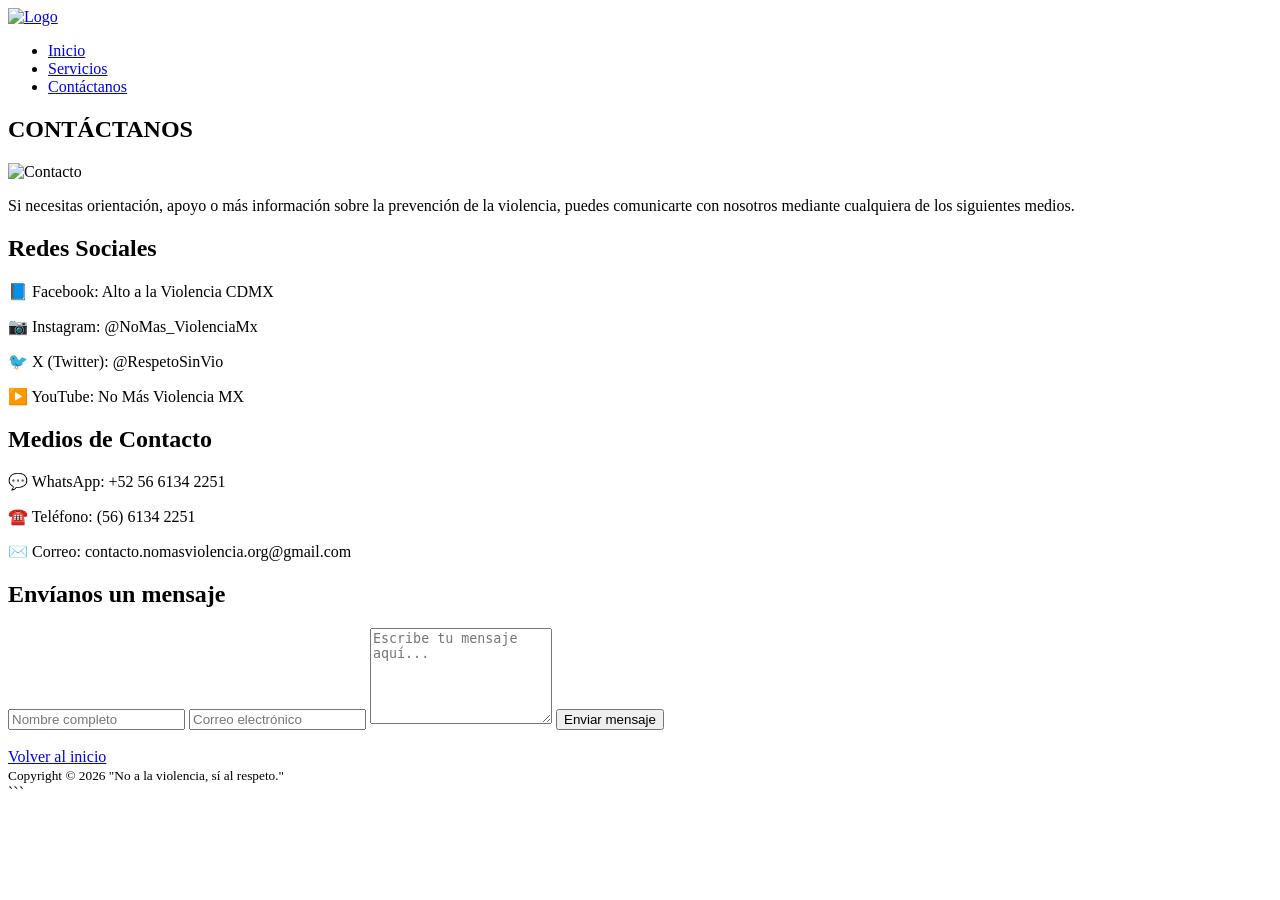
==== Contactanos.html @ bac5e86f "Add files via upload" ====
<!DOCTYPE html>
<html lang="es">
<head>
    <meta charset="UTF-8">
    <meta name="viewport" content="width=device-width, initial-scale=1.0">
    <title>Contáctanos</title>
    <link rel="stylesheet" href="violencia_estilo.css">
</head>

<body>
   
<header class="encabezado">
    <div class="contenedor">
        <a href="index.html" class="logo">
            <img src="Logo violencia.JPG" alt="Logo">
        </a>

        <nav>
            <ul>
                <li><a href="index.html">Inicio</a></li>
                <li><a href="servicios.html">Servicios</a></li>
                <li><a href="contactanos.html">Contáctanos</a></li>
            </ul>
        </nav>
    </div>
</header>

<section class="pagina-interna">

    <div class="contenedor">

        <h1>CONTÁCTANOS</h1>

        <img src="Contactanos.JPG" alt="Contacto">

        <p>
            Si necesitas orientación, apoyo o más información sobre la prevención
            de la violencia, puedes comunicarte con nosotros mediante cualquiera
            de los siguientes medios.
        </p>

        <div class="datos-contacto">

            <h2>Redes Sociales</h2>

            <p>📘 Facebook: Alto a la Violencia CDMX</p>

            <p>📷 Instagram: @NoMas_ViolenciaMx</p>

            <p>🐦 X (Twitter): @RespetoSinVio</p>

            <p>▶️ YouTube: No Más Violencia MX</p>


            <h2>Medios de Contacto</h2>

            <p>💬 WhatsApp: +52 56 6134 2251</p>

            <p>☎️ Teléfono: (56) 6134 2251</p>

            <p>✉️ Correo: contacto.nomasviolencia.org@gmail.com</p>

        </div>

        <h2>Envíanos un mensaje</h2>

        <form class="formulario">

            <input type="text"
                   placeholder="Nombre completo"
                   required>

            <input type="email"
                   placeholder="Correo electrónico"
                   required>

            <textarea rows="6"
                      placeholder="Escribe tu mensaje aquí..."
                      required></textarea>

            <button type="submit">Enviar mensaje</button>

        </form>

        <br>

        <a href="index.html" class="boton">
            Volver al inicio
        </a>

    </div>

</section>

<footer class="piedepagina">

    <div class="contenedor">

        <small>
            Copyright © 2026 "No a la violencia, sí al respeto."
        </small>

    </div>

</footer>

</body>
</html>
```
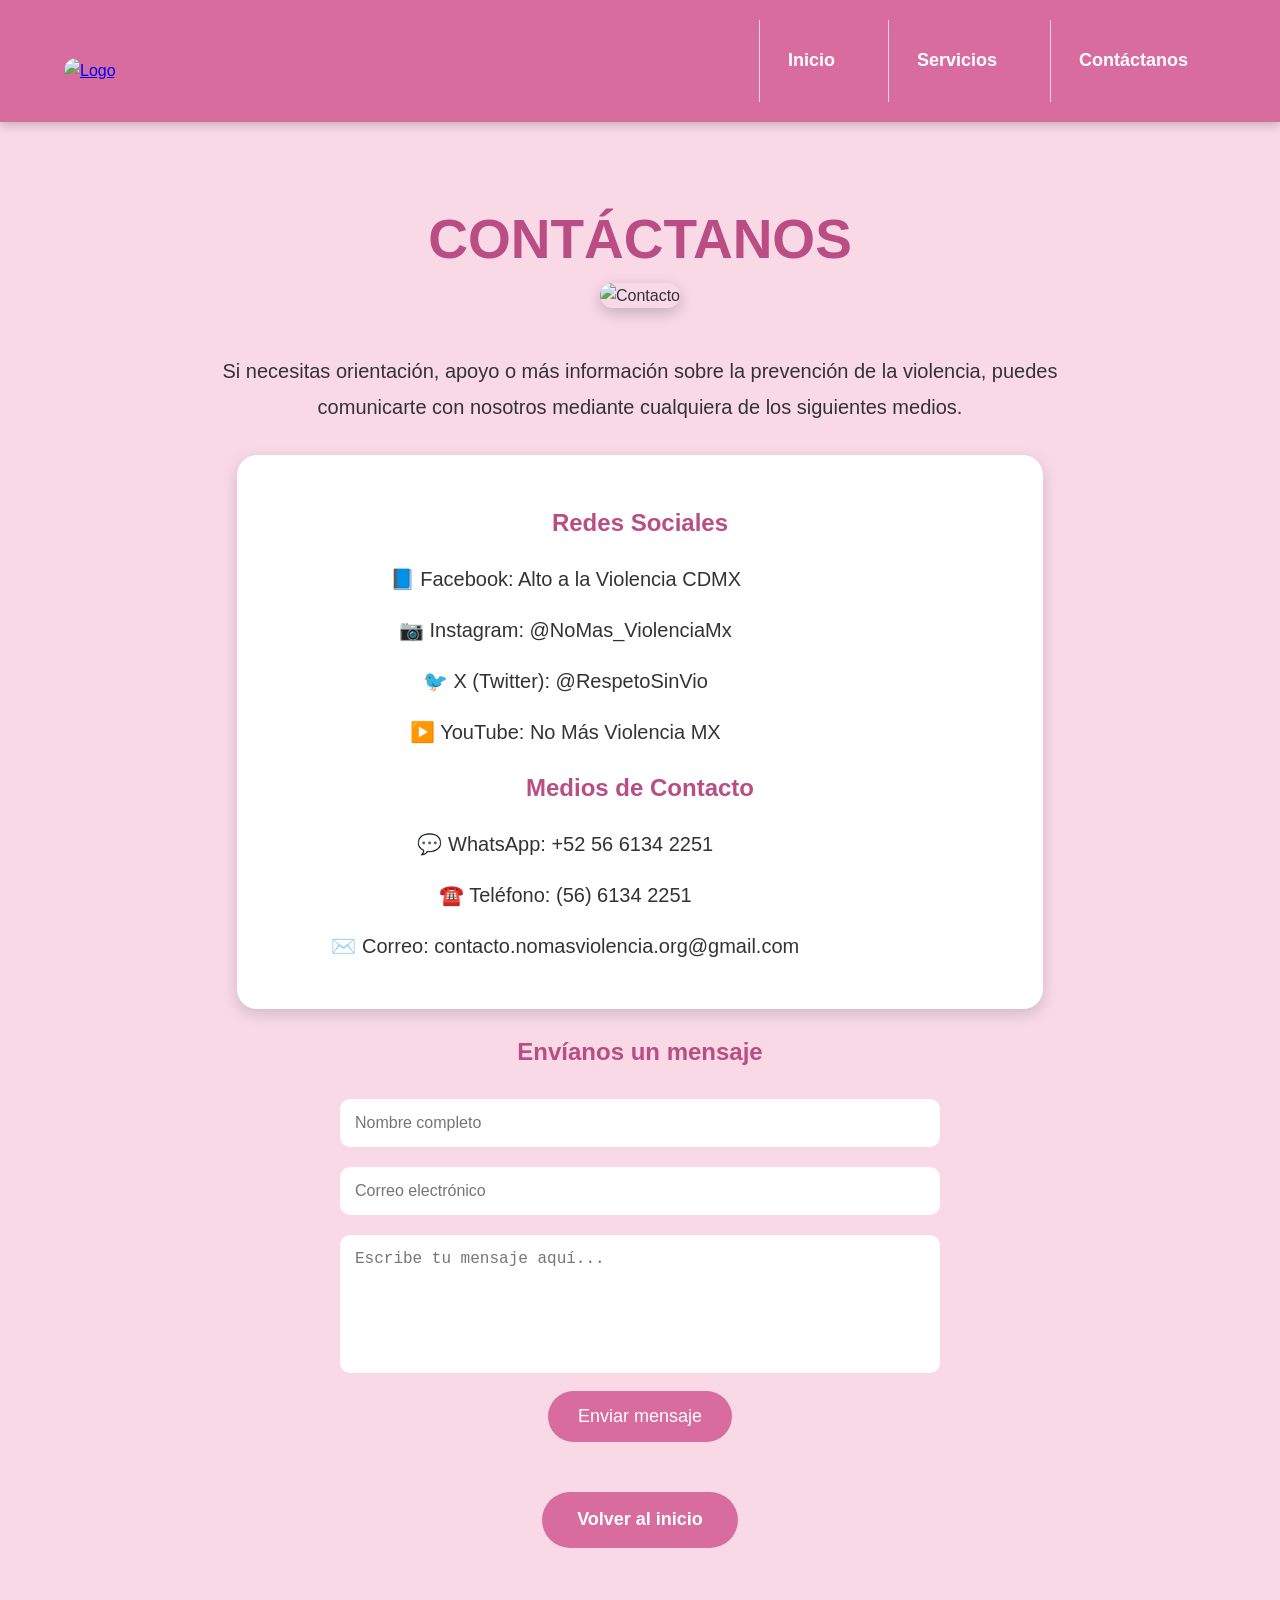
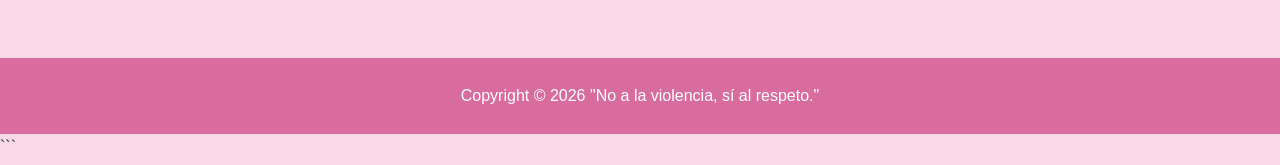
==== commit 712756b6: "Update Contactanos.html" ====
--- a/Contactanos.html
+++ b/Contactanos.html
@@ -4,7 +4,7 @@
     <meta charset="UTF-8">
     <meta name="viewport" content="width=device-width, initial-scale=1.0">
     <title>Contáctanos</title>
-    <link rel="stylesheet" href="violencia_estilo.css">
+    <link rel="stylesheet" href="Violencia_estilo.css">
 </head>
 
 <body>
--- a/Violencia_estilo.css
+++ b/Violencia_estilo.css
@@ -0,0 +1,903 @@
+*{
+    box-sizing:border-box;
+}
+
+body{
+    font-size:16px;
+    font-family: Arial, Helvetica, sans-serif;
+    line-height:1.6em;
+    margin:0;
+    background:#fff5f8;
+    color:#444;
+}
+
+.contenedor{
+    width:980px;
+    margin:0 auto;
+}
+
+/* ENCABEZADO */
+
+.encabezado{
+    background:#f8b8d0;
+    overflow:hidden;
+}
+
+.logo{
+    float:left;
+    position:relative;
+    top:10px;
+}
+
+.logo img{
+    width:90px;
+    border-radius:50%;
+}
+
+.encabezado nav{
+    float:right;
+}
+
+.encabezado nav ul{
+    margin:0;
+    padding:0;
+    list-style:none;
+}
+
+.encabezado nav ul li{
+    display:inline-block;
+}
+
+.encabezado nav ul li a{
+    display:block;
+    color:#fff;
+    padding:28px;
+    text-decoration:none;
+    border-left:1px solid #f6d4e1;
+}
+
+.encabezado nav ul li a:hover{
+    background:#f59abc;
+}
+
+/* PRESENTACION */
+
+.presentacion{
+    background:linear-gradient(to right,#ffd9e8,#ffc4dd);
+    overflow:hidden;
+    padding:30px 0;
+}
+
+.introduccion-presentacion{
+    float:left;
+    width:55%;
+}
+
+.introduccion-presentacion h1{
+    color:#c04b7c;
+    font-size:42px;
+    text-align:center;
+    line-height:0.9em;
+}
+
+.introduccion-presentacion h1 span{
+    font-size:18px;
+}
+
+.introduccion-presentacion p{
+    text-align:justify;
+}
+
+.presentacion img{
+    float:right;
+    width:320px;
+    border-radius:20px;
+    box-shadow:0 0 15px rgba(0,0,0,.2);
+}
+
+/* BOTON */
+
+a.aprender-mas{
+    display:inline-block;
+    margin-top:20px;
+    padding:15px 30px;
+    background:#e57ca7;
+    color:white;
+    text-decoration:none;
+    border-radius:30px;
+    font-size:20px;
+    transition:.3s;
+}
+
+a.aprender-mas:hover{
+    background:#cf5b8d;
+}
+
+/* ACCESO RAPIDO */
+.acceso-rapido ul{
+    display: grid;
+    grid-template-columns: repeat(4, 1fr);
+    gap: 20px;
+    text-align: center;
+ }
+ .acceso-rapido figure img{
+    width: 120px;
+    height: 120px;
+    border-radius: 50%;
+}   
+.acceso-rapido{
+    background:#ffd4e4;
+    overflow:hidden;
+    padding-bottom:20px;
+}
+
+.acceso-rapido h2{
+    text-align:center;
+    color:#c04b7c;
+    padding:20px;
+}
+
+.acceso-rapido figure{
+    display:inline-block;
+    width:24%;
+    text-align:center;
+}
+
+.acceso-rapido img{
+    width:90px;
+    border-radius:50%;
+}
+
+.acceso-rapido h3 a{
+    color:#c04b7c;
+    text-decoration:none;
+}
+
+/* CONTENIDO */
+
+.bloque-contenido{
+    margin-top:20px;
+}
+
+.bloque-contenido .contenedor{
+    display:table;
+}
+
+/* ARTICULOS */
+
+.articulos{
+    display:table-cell;
+    width:65%;
+    background:white;
+    padding-right:25px;
+}
+
+.articulos h2{
+    color:#c04b7c;
+    border-bottom:3px solid #f7b2cd;
+    padding-bottom:15px;
+}
+
+.articulos article{
+    margin-bottom:30px;
+    overflow:hidden;
+}
+
+.articulos img{
+    float:left;
+    width:180px;
+    margin-right:15px;
+    border-radius:15px;
+}
+
+.articulos article h1{
+    margin-top:0;
+}
+
+.articulos article h1 a{
+    color:#c04b7c;
+    text-decoration:none;
+}
+
+.articulos article h1 a:hover{
+    text-decoration:underline;
+}
+
+.articulos p{
+    text-align:justify;
+}
+
+/* ASIDE */
+
+.complementario{
+    display:table-cell;
+    width:35%;
+    background:#f7b2cd;
+    padding:20px;
+    color:white;
+}
+
+.complementario h2{
+    text-align:center;
+}
+
+.complementario ul{
+    list-style:none;
+    padding:0;
+}
+
+.complementario li{
+    margin-bottom:10px;
+}
+
+.complementario li a{
+    color:white;
+    text-decoration:none;
+}
+
+.complementario li a:hover{
+    color:#ffeef5;
+}
+
+/* SUSCRIPCION */
+
+.suscripcion{
+    background:#ffe8f1;
+    margin-top:25px;
+    padding:25px 0;
+    overflow:hidden;
+}
+
+.suscripcion h2{
+    color:#c04b7c;
+}
+
+.suscripcion p{
+    width:60%;
+}
+
+.suscripcion form{
+    margin-top:15px;
+}
+
+.suscripcion input{
+    padding:10px;
+    border:1px solid #f3a7c5;
+    border-radius:5px;
+}
+
+.suscripcion input[type="submit"]{
+    background:#e57ca7;
+    color:white;
+    border:none;
+    cursor:pointer;
+}
+
+.suscripcion input[type="submit"]:hover{
+    background:#cf5b8d;
+}
+
+/* PIE DE PAGINA */
+
+.piedepagina{
+    background:#c04b7c;
+    padding:20px 0;
+    margin-top:20px;
+}
+
+.piedepagina .contenedor{
+    display:table;
+    width:980px;
+}
+
+.piedepagina small{
+    display:table-cell;
+    color:white;
+}
+
+.piedepagina nav{
+    display:table-cell;
+    text-align:right;
+}
+
+.piedepagina nav ul{
+    list-style:none;
+    margin:0;
+    padding:0;
+}
+
+.piedepagina nav ul li{
+    display:inline-block;
+    margin-left:15px;
+}
+
+.piedepagina nav ul li a{
+    color:white;
+    text-decoration:none;
+}
+
+.piedepagina nav ul li a:hover{
+    color:#ffe8f1;
+}
+
+/* REDES SOCIALES */
+
+.social{
+    position:fixed;
+    right:0;
+    top:35%;
+}
+
+.social a{
+    display:block;
+    margin-bottom:5px;
+}
+
+.social img{
+    width:50px;
+    border-radius:50%;
+    box-shadow:0 0 8px rgba(0,0,0,.2);
+}
+```css
+/* ==========================
+   ESTILOS GENERALES
+========================== */
+
+*{
+    margin:0;
+    padding:0;
+    box-sizing:border-box;
+}
+
+body{
+    font-family: Arial, Helvetica, sans-serif;
+    background:#e8c3d0;
+    color:#333;
+}
+
+.contenedor{
+    width:90%;
+    max-width:1200px;
+    margin:auto;
+}
+
+/* ==========================
+   ENCABEZADO
+========================== */
+
+.encabezado{
+    background:#dca6bf;
+    padding:15px 0;
+}
+
+.encabezado .contenedor{
+    display:flex;
+    justify-content:space-between;
+    align-items:center;
+}
+
+.logo img{
+    width:140px;
+    border-radius:10px;
+}
+
+.encabezado nav ul{
+    list-style:none;
+    display:flex;
+}
+
+.encabezado nav ul li{
+    margin-left:25px;
+}
+
+.encabezado nav ul li a{
+    text-decoration:none;
+    color:white;
+    font-size:20px;
+    font-weight:bold;
+    transition:.3s;
+}
+
+.encabezado nav ul li a:hover{
+    color:#b94d84;
+}
+
+/* ==========================
+   PAGINAS INTERNAS
+========================== */
+
+.pagina-interna{
+    padding:60px 0;
+    text-align:center;
+}
+
+.pagina-interna h1{
+    font-size:60px;
+    color:#b94d84;
+    margin-bottom:30px;
+}
+
+.pagina-interna img{
+    width:350px;
+    max-width:100%;
+    border-radius:20px;
+    margin-bottom:30px;
+    box-shadow:0 0 15px rgba(0,0,0,.2);
+}
+
+.pagina-interna p{
+    width:80%;
+    margin:auto;
+    margin-bottom:25px;
+    font-size:22px;
+    line-height:1.8;
+}
+
+/* ==========================
+   BOTONES
+========================== */
+
+.boton{
+    display:inline-block;
+    background:#d96c9e;
+    color:white;
+    text-decoration:none;
+    padding:15px 35px;
+    border-radius:30px;
+    font-size:18px;
+    margin-top:25px;
+    transition:.3s;
+}
+
+.boton:hover{
+    background:#b94d84;
+}
+
+/* ==========================
+   TARJETAS DE SERVICIOS
+========================== */
+
+.tarjetas{
+    display:flex;
+    justify-content:center;
+    flex-wrap:wrap;
+    gap:25px;
+    margin-top:40px;
+}
+
+.tarjeta{
+    background:white;
+    width:280px;
+    padding:25px;
+    border-radius:15px;
+    box-shadow:0 0 15px rgba(0,0,0,.15);
+    transition:.3s;
+}
+
+.tarjeta:hover{
+    transform:translateY(-8px);
+}
+
+.tarjeta h3{
+    color:#b94d84;
+    margin-bottom:15px;
+    font-size:24px;
+}
+
+.tarjeta p{
+    width:100%;
+    font-size:18px;
+}
+
+/* ==========================
+   CONTACTO
+========================== */
+
+.datos-contacto{
+    background:white;
+    width:70%;
+    margin:40px auto;
+    padding:30px;
+    border-radius:20px;
+    box-shadow:0 0 15px rgba(0,0,0,.15);
+}
+
+.datos-contacto h2{
+    color:#b94d84;
+    margin-bottom:20px;
+}
+
+.datos-contacto p{
+    width:100%;
+    font-size:20px;
+    margin:15px 0;
+}
+
+/* ==========================
+   FORMULARIO
+========================== */
+
+.formulario{
+    width:600px;
+    max-width:90%;
+    margin:auto;
+}
+
+.formulario input,
+.formulario textarea{
+    width:100%;
+    padding:15px;
+    margin:10px 0;
+    border:none;
+    border-radius:10px;
+    font-size:16px;
+}
+
+.formulario textarea{
+    resize:none;
+}
+
+.formulario button{
+    background:#d96c9e;
+    color:white;
+    border:none;
+    padding:15px 30px;
+    border-radius:30px;
+    font-size:18px;
+    cursor:pointer;
+    transition:.3s;
+}
+
+.formulario button:hover{
+    background:#b94d84;
+}
+
+/* ==========================
+   PIE DE PAGINA
+========================== */
+
+.piedepagina{
+    background:#dca6bf;
+    color:white;
+    text-align:center;
+    padding:20px;
+    margin-top:50px;
+}
+
+.piedepagina small{
+    font-size:16px;
+}
+
+/* ==========================
+   RESPONSIVE
+========================== */
+
+@media(max-width:768px){
+
+    .encabezado .contenedor{
+        flex-direction:column;
+    }
+
+    .encabezado nav ul{
+        flex-direction:column;
+        text-align:center;
+        margin-top:15px;
+    }
+
+    .encabezado nav ul li{
+        margin:10px 0;
+    }
+
+    .pagina-interna h1{
+        font-size:40px;
+    }
+
+    .pagina-interna p{
+        width:95%;
+        font-size:18px;
+    }
+
+    .datos-contacto{
+        width:95%;
+    }
+
+    .tarjetas{
+        flex-direction:column;
+        align-items:center;
+    }
+}
+```css
+.tarjeta{
+    background:white;
+    width:280px;
+    padding:25px;
+    border-radius:15px;
+    box-shadow:0 0 15px rgba(0,0,0,.15);
+    text-decoration:none;
+    color:#333;
+    transition:.3s;
+}
+
+.tarjeta:hover{
+    transform:translateY(-8px);
+    box-shadow:0 0 20px rgba(0,0,0,.25);
+}
+
+.tarjeta h3{
+    color:#b94d84;
+    margin-bottom:15px;
+}
+```css
+/* ==========================
+   ESTILOS GENERALES
+========================== */
+
+*{
+    margin:0;
+    padding:0;
+    box-sizing:border-box;
+}
+
+body{
+    font-family:'Segoe UI',sans-serif;
+    background:#f8d9e5;
+    color:#333;
+}
+
+.contenedor{
+    width:90%;
+    max-width:1200px;
+    margin:auto;
+}
+
+/* ==========================
+   ENCABEZADO
+========================== */
+
+.encabezado{
+    background:#d96c9e;
+    padding:20px 0;
+    box-shadow:0 3px 10px rgba(0,0,0,.2);
+}
+
+.encabezado .contenedor{
+    display:flex;
+    justify-content:space-between;
+    align-items:center;
+}
+
+.logo img{
+    width:120px;
+    border-radius:15px;
+}
+
+.encabezado nav ul{
+    list-style:none;
+    display:flex;
+}
+
+.encabezado nav ul li{
+    margin-left:25px;
+}
+
+.encabezado nav ul li a{
+    color:white;
+    text-decoration:none;
+    font-size:18px;
+    font-weight:bold;
+}
+
+.encabezado nav ul li a:hover{
+    color:#ffe8f2;
+}
+
+/* ==========================
+   CONTENIDO
+========================== */
+
+.pagina-interna{
+    padding:60px 0;
+    text-align:center;
+}
+
+.pagina-interna h1{
+    color:#b94d84;
+    font-size:55px;
+    margin-bottom:30px;
+}
+
+.pagina-interna h2{
+    color:#b94d84;
+    margin:25px 0;
+}
+
+.pagina-interna p{
+    width:80%;
+    margin:15px auto;
+    font-size:20px;
+    line-height:1.8;
+}
+
+.pagina-interna img{
+    width:350px;
+    max-width:100%;
+    border-radius:20px;
+    box-shadow:0 5px 15px rgba(0,0,0,.2);
+    margin-bottom:30px;
+}
+
+/* ==========================
+   TARJETAS
+========================== */
+
+.tarjetas{
+    display:flex;
+    justify-content:center;
+    flex-wrap:wrap;
+    gap:25px;
+    margin-top:40px;
+}
+
+.tarjeta{
+    background:white;
+    width:280px;
+    padding:25px;
+    border-radius:20px;
+    text-decoration:none;
+    color:#333;
+    box-shadow:0 5px 15px rgba(0,0,0,.15);
+    transition:.3s;
+}
+
+.tarjeta:hover{
+    transform:translateY(-10px);
+}
+
+.tarjeta h3{
+    color:#d96c9e;
+    margin-bottom:15px;
+}
+
+/* ==========================
+   CONTACTO
+========================== */
+
+.datos-contacto{
+    background:white;
+    width:70%;
+    margin:30px auto;
+    padding:30px;
+    border-radius:20px;
+    box-shadow:0 5px 15px rgba(0,0,0,.15);
+}
+
+.datos-contacto p{
+    margin:15px 0;
+}
+
+/* ==========================
+   FORMULARIO
+========================== */
+
+.formulario{
+    width:600px;
+    max-width:95%;
+    margin:auto;
+}
+
+.formulario input,
+.formulario textarea{
+    width:100%;
+    padding:15px;
+    margin:10px 0;
+    border:none;
+    border-radius:10px;
+    font-size:16px;
+}
+
+.formulario button{
+    background:#d96c9e;
+    color:white;
+    border:none;
+    padding:15px 30px;
+    border-radius:30px;
+    cursor:pointer;
+    font-size:18px;
+}
+
+.formulario button:hover{
+    background:#b94d84;
+}
+
+/* ==========================
+   BOTONES
+========================== */
+
+.boton{
+    display:inline-block;
+    background:#d96c9e;
+    color:white;
+    text-decoration:none;
+    padding:15px 35px;
+    border-radius:30px;
+    margin-top:25px;
+    font-weight:bold;
+}
+
+.boton:hover{
+    background:#b94d84;
+}
+
+/* ==========================
+   PIE DE PAGINA
+========================== */
+
+.piedepagina{
+    background:#d96c9e;
+    color:white;
+    text-align:center;
+    padding:25px;
+    margin-top:50px;
+}
+
+/* ==========================
+   RESPONSIVE
+========================== */
+
+@media(max-width:768px){
+
+    .encabezado .contenedor{
+        flex-direction:column;
+    }
+
+    .encabezado nav ul{
+        flex-direction:column;
+        text-align:center;
+        margin-top:15px;
+    }
+
+    .encabezado nav ul li{
+        margin:10px 0;
+    }
+
+    .pagina-interna h1{
+        font-size:40px;
+    }
+
+    .pagina-interna p{
+        width:95%;
+    }
+
+    .datos-contacto{
+        width:95%;
+    }
+}
+```css
+/* ==========================
+   UBICANOS
+========================== */
+
+.mapa{
+    background:white;
+    width:70%;
+    margin:30px auto;
+    padding:30px;
+    border-radius:20px;
+    box-shadow:0 5px 15px rgba(0,0,0,.15);
+}
+
+.mapa h2{
+    color:#b94d84;
+    margin-bottom:15px;
+}
+
+.mapa p{
+    width:100%;
+    margin-bottom:20px;
+}
+
+.direccion{
+    font-size:22px;
+    font-weight:bold;
+    color:#555;
+}
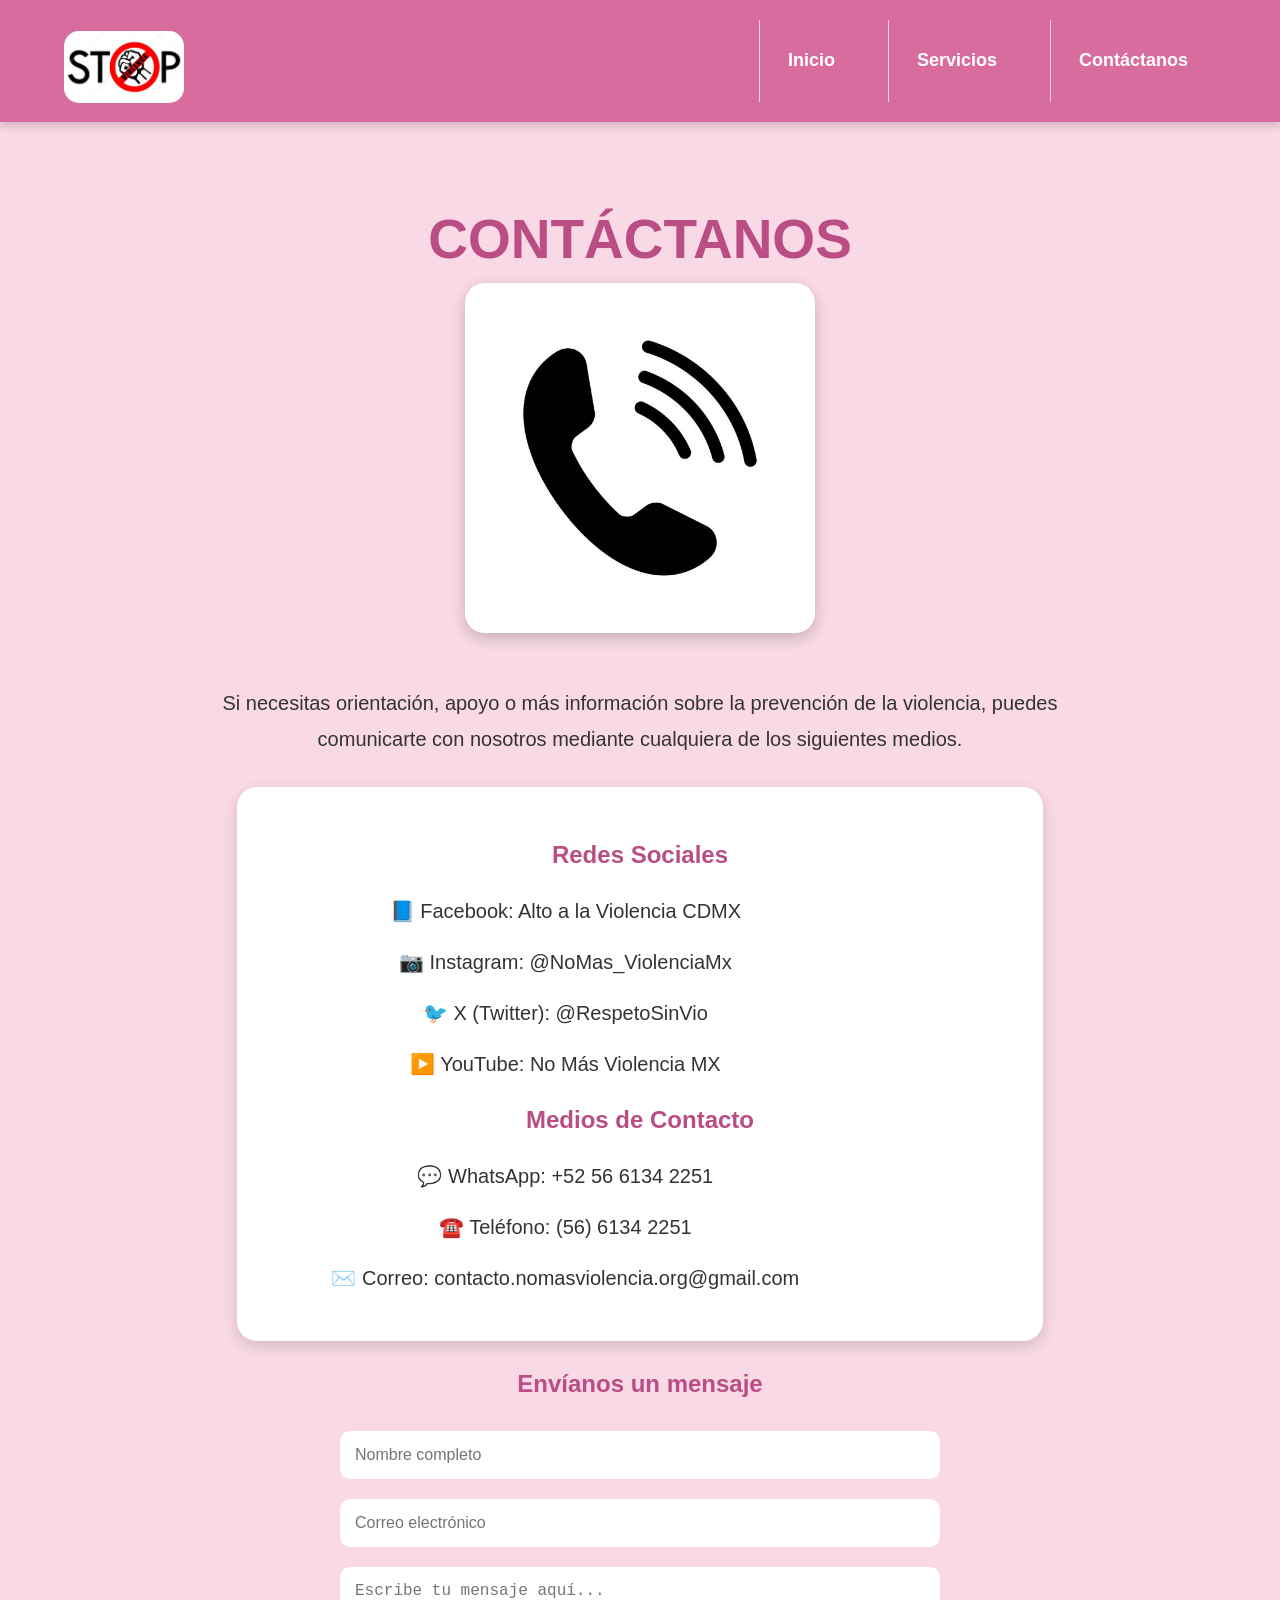
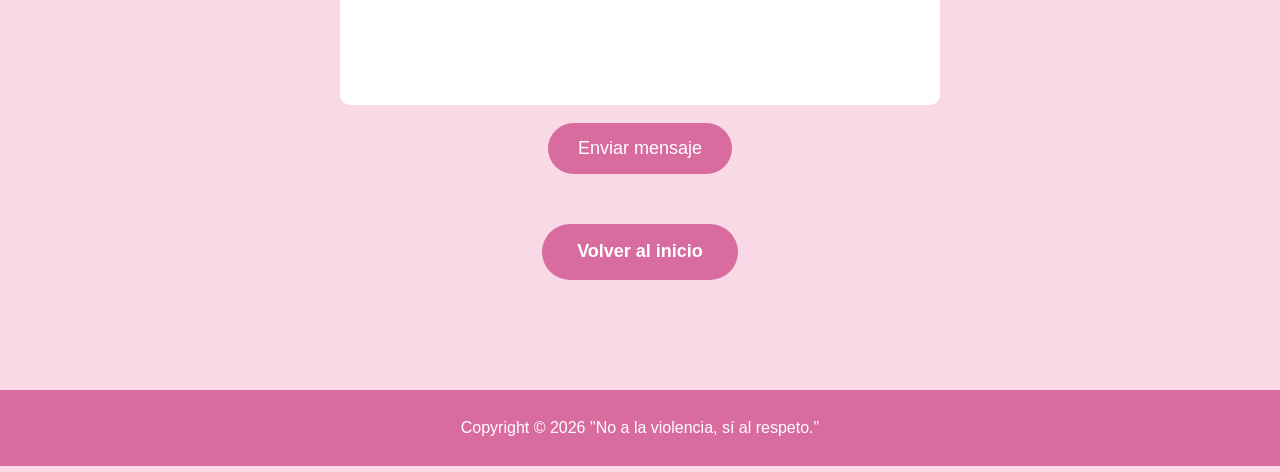
==== commit 76b23ad4: "Update Contactanos.html" ====
--- a/Contactanos.html
+++ b/Contactanos.html
@@ -106,4 +106,3 @@
 
 </body>
 </html>
-```
